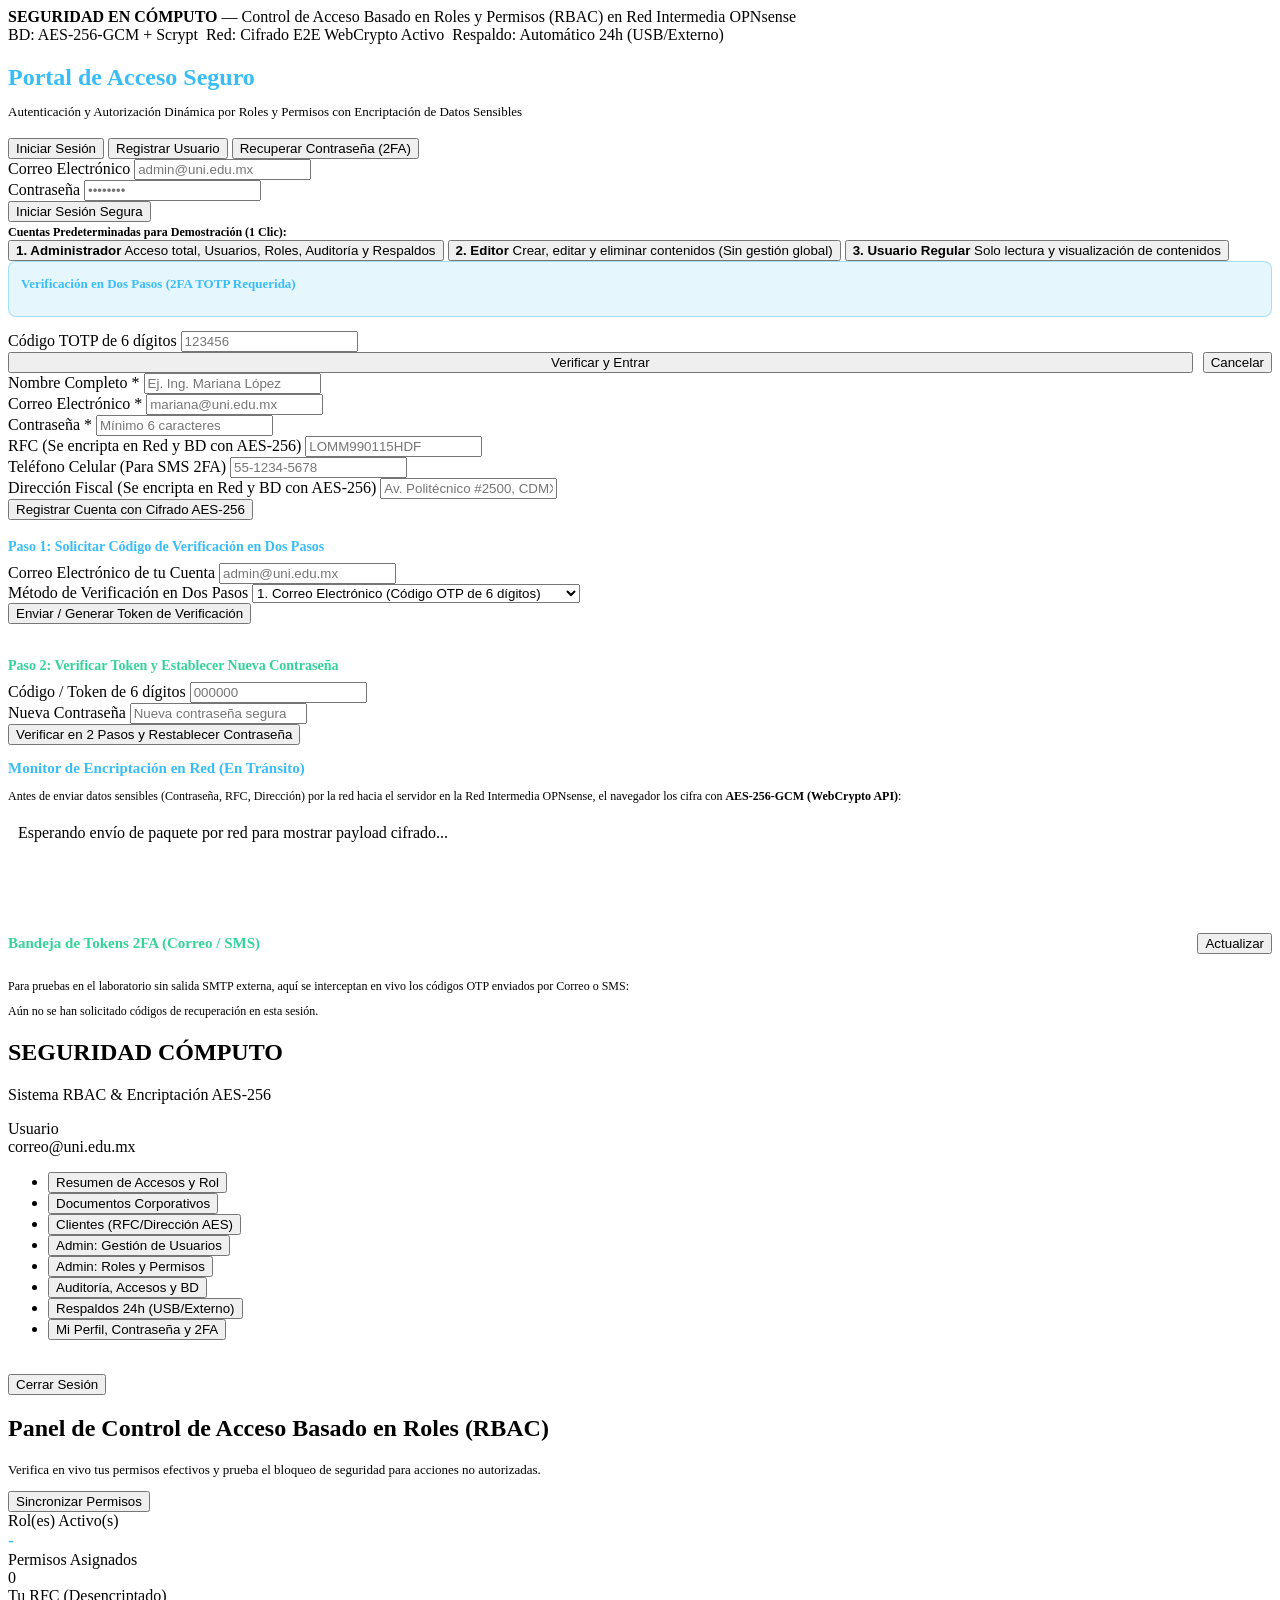
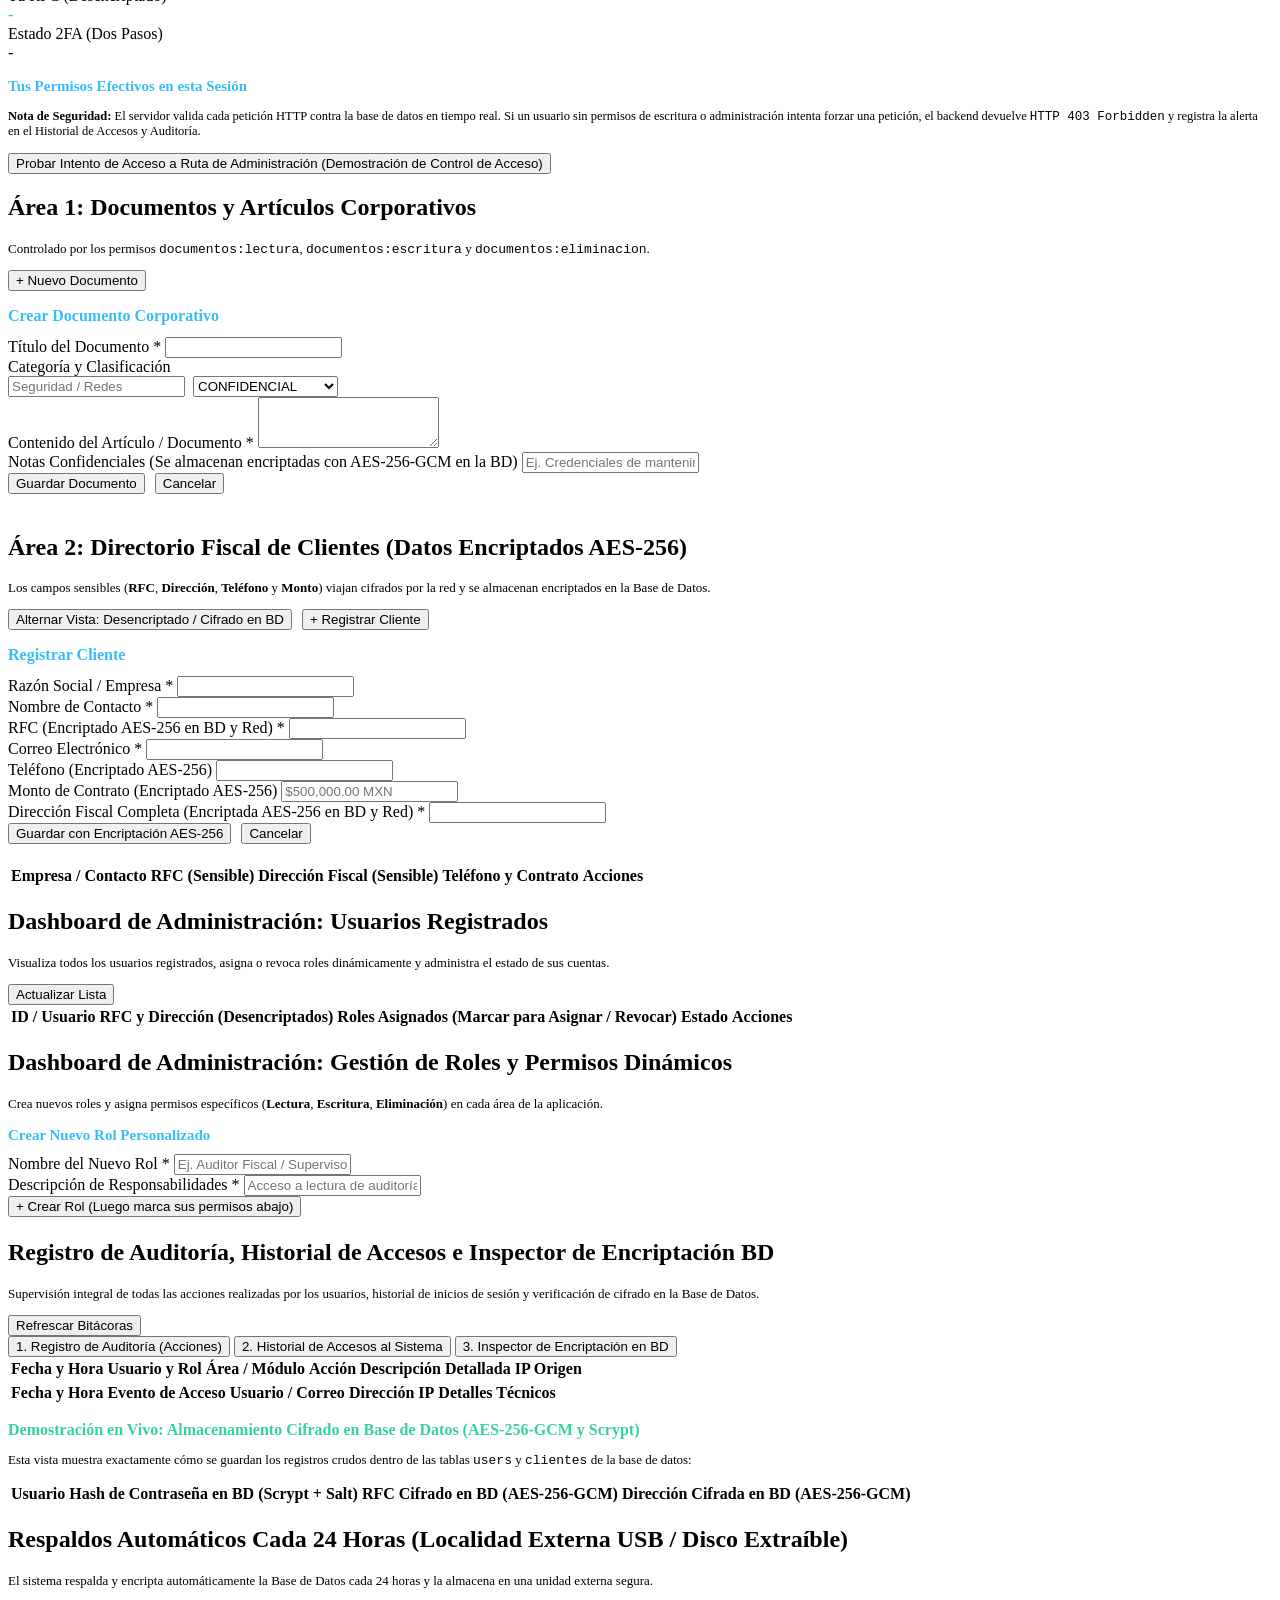
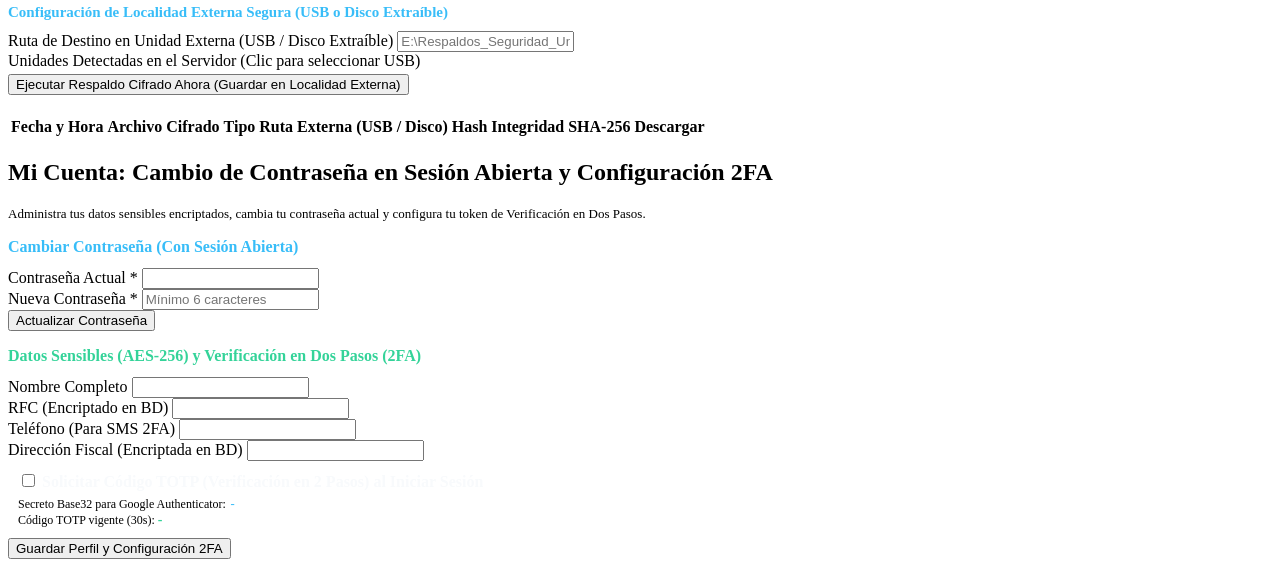
==== public/index.html @ 277a4e06 "Proyecto Final Seguridad en Computo - Flask y AES-256" ====
<!DOCTYPE html>
<html lang="es">
<head>
  <meta charset="UTF-8" />
  <meta name="viewport" content="width=device-width, initial-scale=1.0" />
  <title>Seguridad en Cómputo | Sistema de Gestión de Roles y Permisos (RBAC)</title>
  <link rel="stylesheet" href="/styles.css" />
</head>
<body>
  <!-- Banner Superior de Estado de Seguridad y Encriptación -->
  <header class="crypto-banner" role="banner">
    <div>
      <strong>SEGURIDAD EN CÓMPUTO</strong> — Control de Acceso Basado en Roles y Permisos (RBAC) en Red Intermedia OPNsense
    </div>
    <div style="display:flex; gap:8px; align-items:center; flex-wrap:wrap;">
      <span class="crypto-badge">BD: AES-256-GCM + Scrypt</span>
      <span class="crypto-badge" id="net-crypto-status">Red: Cifrado E2E WebCrypto Activo</span>
      <span class="crypto-badge">Respaldo: Automático 24h (USB/Externo)</span>
    </div>
  </header>

  <div id="toast-container" aria-live="polite"></div>

  <!-- ===================================================================== -->
  <!-- VISTA 1: AUTENTICACIÓN (LOGIN, REGISTRO, 2FA Y RECUPERACIÓN)           -->
  <!-- ===================================================================== -->
  <main id="auth-view" class="auth-wrapper">
    <section class="card" aria-label="Formulario de Autenticación">
      <h2 style="margin-bottom:4px; color:#38bdf8;">Portal de Acceso Seguro</h2>
      <p style="font-size:13px; color:var(--text-secondary); margin-bottom:18px;">
        Autenticación y Autorización Dinámica por Roles y Permisos con Encriptación de Datos Sensibles
      </p>

      <div class="auth-tabs" role="tablist">
        <button type="button" class="auth-tab active" onclick="switchAuthTab('login')">Iniciar Sesión</button>
        <button type="button" class="auth-tab" onclick="switchAuthTab('register')">Registrar Usuario</button>
        <button type="button" class="auth-tab" onclick="switchAuthTab('recover')">Recuperar Contraseña (2FA)</button>
      </div>

      <!-- TAB 1: INICIAR SESIÓN -->
      <form id="form-login" onsubmit="handleLogin(event)">
        <div class="form-group">
          <label for="login-email">Correo Electrónico</label>
          <input type="email" id="login-email" class="form-control" placeholder="admin@uni.edu.mx" required />
        </div>
        <div class="form-group">
          <label for="login-password">Contraseña</label>
          <input type="password" id="login-password" class="form-control" placeholder="••••••••" required />
        </div>
        <button type="submit" class="btn btn-primary btn-block">Iniciar Sesión Segura</button>

        <!-- Acceso Rápido para Demostración de los 3 Roles Predeterminados -->
        <div class="demo-roles-box">
          <span style="font-size:12px; color:var(--text-secondary); font-weight:600;">
            Cuentas Predeterminadas para Demostración (1 Clic):
          </span>
          <div class="demo-roles-grid">
            <button type="button" class="demo-role-btn" onclick="fillDemoLogin('admin@uni.edu.mx', 'Admin123!')">
              <strong>1. Administrador</strong>
              <span>Acceso total, Usuarios, Roles, Auditoría y Respaldos</span>
            </button>
            <button type="button" class="demo-role-btn" onclick="fillDemoLogin('editor@uni.edu.mx', 'Editor123!')">
              <strong>2. Editor</strong>
              <span>Crear, editar y eliminar contenidos (Sin gestión global)</span>
            </button>
            <button type="button" class="demo-role-btn" onclick="fillDemoLogin('usuario@uni.edu.mx', 'Usuario123!')">
              <strong>3. Usuario Regular</strong>
              <span>Solo lectura y visualización de contenidos</span>
            </button>
          </div>
        </div>
      </form>

      <!-- PASO 2FA DURANTE LOGIN (Oculto por defecto) -->
      <form id="form-2fa" class="hidden" onsubmit="handleVerify2FA(event)">
        <div style="background:rgba(14,165,233,0.1); border:1px solid rgba(14,165,233,0.3); padding:12px; border-radius:8px; margin-bottom:14px;">
          <strong style="color:#38bdf8; font-size:13px;">Verificación en Dos Pasos (2FA TOTP Requerida)</strong>
          <p style="font-size:12px; color:var(--text-secondary); margin-top:4px;" id="2fa-challenge-msg"></p>
        </div>
        <div class="form-group">
          <label for="login-2fa-code">Código TOTP de 6 dígitos</label>
          <input type="text" id="login-2fa-code" class="form-control" placeholder="123456" maxlength="6" required />
        </div>
        <div style="display:flex; gap:10px;">
          <button type="submit" class="btn btn-success" style="flex:1;">Verificar y Entrar</button>
          <button type="button" class="btn btn-secondary" onclick="switchAuthTab('login')">Cancelar</button>
        </div>
      </form>

      <!-- TAB 2: REGISTRAR NUEVO USUARIO -->
      <form id="form-register" class="hidden" onsubmit="handleRegister(event)">
        <div class="form-group">
          <label for="reg-nombre">Nombre Completo *</label>
          <input type="text" id="reg-nombre" class="form-control" placeholder="Ej. Ing. Mariana López" required />
        </div>
        <div class="form-row">
          <div class="form-group">
            <label for="reg-email">Correo Electrónico *</label>
            <input type="email" id="reg-email" class="form-control" placeholder="mariana@uni.edu.mx" required />
          </div>
          <div class="form-group">
            <label for="reg-password">Contraseña *</label>
            <input type="password" id="reg-password" class="form-control" placeholder="Mínimo 6 caracteres" required />
          </div>
        </div>
        <div class="form-row">
          <div class="form-group">
            <label for="reg-rfc">RFC (Se encripta en Red y BD con AES-256)</label>
            <input type="text" id="reg-rfc" class="form-control" placeholder="LOMM990115HDF" maxlength="13" required />
          </div>
          <div class="form-group">
            <label for="reg-telefono">Teléfono Celular (Para SMS 2FA)</label>
            <input type="text" id="reg-telefono" class="form-control" placeholder="55-1234-5678" required />
          </div>
        </div>
        <div class="form-group">
          <label for="reg-direccion">Dirección Fiscal (Se encripta en Red y BD con AES-256)</label>
          <input type="text" id="reg-direccion" class="form-control" placeholder="Av. Politécnico #2500, CDMX" required />
        </div>
        <button type="submit" class="btn btn-primary btn-block">Registrar Cuenta con Cifrado AES-256</button>
      </form>

      <!-- TAB 3: RECUPERACIÓN DE CONTRASEÑA EN DOS PASOS (CORREO, SMS O TOKEN 2FA) -->
      <div id="form-recover" class="hidden">
        <form onsubmit="handleForgotPassword(event)" style="margin-bottom:18px; padding-bottom:16px; border-bottom:1px solid var(--border-color);">
          <h4 style="font-size:14px; color:#38bdf8; margin-bottom:8px;">Paso 1: Solicitar Código de Verificación en Dos Pasos</h4>
          <div class="form-group">
            <label for="rec-email">Correo Electrónico de tu Cuenta</label>
            <input type="email" id="rec-email" class="form-control" placeholder="admin@uni.edu.mx" required />
          </div>
          <div class="form-group">
            <label for="rec-metodo">Método de Verificación en Dos Pasos</label>
            <select id="rec-metodo" class="form-control">
              <option value="EMAIL">1. Correo Electrónico (Código OTP de 6 dígitos)</option>
              <option value="SMS">2. Mensaje de Texto SMS al Teléfono Registrado</option>
              <option value="2FA_TOTP">3. Token Autenticador TOTP (Google Authenticator)</option>
            </select>
          </div>
          <button type="submit" class="btn btn-secondary btn-block">Enviar / Generar Token de Verificación</button>
        </form>

        <form onsubmit="handleResetPassword(event)">
          <h4 style="font-size:14px; color:#34d399; margin-bottom:8px;">Paso 2: Verificar Token y Establecer Nueva Contraseña</h4>
          <div class="form-row">
            <div class="form-group">
              <label for="rec-codigo">Código / Token de 6 dígitos</label>
              <input type="text" id="rec-codigo" class="form-control" placeholder="000000" maxlength="6" required />
            </div>
            <div class="form-group">
              <label for="rec-new-pass">Nueva Contraseña</label>
              <input type="password" id="rec-new-pass" class="form-control" placeholder="Nueva contraseña segura" required />
            </div>
          </div>
          <button type="submit" class="btn btn-success btn-block">Verificar en 2 Pasos y Restablecer Contraseña</button>
        </form>
      </div>
    </section>

    <!-- PANEL LATERAL: MONITOR DE TRÁNSITO DE RED CIFRADO Y BANDEJA OTP -->
    <aside style="display:flex; flex-direction:column; gap:18px;">
      <div class="card">
        <h3 style="font-size:15px; color:#38bdf8; margin-bottom:6px;">
          Monitor de Encriptación en Red (En Tránsito)
        </h3>
        <p style="font-size:12px; color:var(--text-secondary); margin-bottom:10px;">
          Antes de enviar datos sensibles (Contraseña, RFC, Dirección) por la red hacia el servidor en la Red Intermedia OPNsense, el navegador los cifra con <strong>AES-256-GCM (WebCrypto API)</strong>:
        </p>
        <div id="network-payload-preview" class="cipher-code" style="max-width:100%; width:100%; padding:10px; min-height:68px;">
          Esperando envío de paquete por red para mostrar payload cifrado...
        </div>
      </div>

      <div class="card">
        <div style="display:flex; justify-content:space-between; align-items:center; margin-bottom:8px;">
          <h3 style="font-size:15px; color:#34d399;">Bandeja de Tokens 2FA (Correo / SMS)</h3>
          <button type="button" class="btn btn-secondary btn-sm" onclick="refreshSimulatedInbox()">Actualizar</button>
        </div>
        <p style="font-size:12px; color:var(--text-secondary); margin-bottom:10px;">
          Para pruebas en el laboratorio sin salida SMTP externa, aquí se interceptan en vivo los códigos OTP enviados por Correo o SMS:
        </p>
        <div id="simulated-inbox-list" style="font-size:12px; color:var(--text-secondary);">
          Aún no se han solicitado códigos de recuperación en esta sesión.
        </div>
      </div>
    </aside>
  </main>

  <!-- ===================================================================== -->
  <!-- VISTA 2: APLICACIÓN PRINCIPAL Y DASHBOARD DE ADMINISTRACIÓN           -->
  <!-- ===================================================================== -->
  <div id="app-view" class="app-layout hidden">
    <!-- Barra Lateral de Navegación Dinámica según Permisos -->
    <aside class="sidebar">
      <div>
        <div class="brand-box">
          <h1>SEGURIDAD CÓMPUTO</h1>
          <p>Sistema RBAC &amp; Encriptación AES-256</p>
        </div>

        <div class="user-pill">
          <div class="name" id="sidebar-user-name">Usuario</div>
          <div class="email" id="sidebar-user-email">correo@uni.edu.mx</div>
          <div id="sidebar-user-roles"></div>
        </div>

        <ul class="nav-menu">
          <li>
            <button class="nav-btn active" data-section="sec-resumen" onclick="showSection('sec-resumen')">
              <span>Resumen de Accesos y Rol</span>
            </button>
          </li>
          <li id="nav-documentos">
            <button class="nav-btn" data-section="sec-documentos" onclick="showSection('sec-documentos')">
              <span>Documentos Corporativos</span>
            </button>
          </li>
          <li id="nav-clientes">
            <button class="nav-btn" data-section="sec-clientes" onclick="showSection('sec-clientes')">
              <span>Clientes (RFC/Dirección AES)</span>
            </button>
          </li>
          <li id="nav-usuarios">
            <button class="nav-btn" data-section="sec-usuarios" onclick="showSection('sec-usuarios')">
              <span>Admin: Gestión de Usuarios</span>
            </button>
          </li>
          <li id="nav-roles">
            <button class="nav-btn" data-section="sec-roles" onclick="showSection('sec-roles')">
              <span>Admin: Roles y Permisos</span>
            </button>
          </li>
          <li id="nav-auditoria">
            <button class="nav-btn" data-section="sec-auditoria" onclick="showSection('sec-auditoria')">
              <span>Auditoría, Accesos y BD</span>
            </button>
          </li>
          <li id="nav-respaldos">
            <button class="nav-btn" data-section="sec-respaldos" onclick="showSection('sec-respaldos')">
              <span>Respaldos 24h (USB/Externo)</span>
            </button>
          </li>
          <li>
            <button class="nav-btn" data-section="sec-perfil" onclick="showSection('sec-perfil')">
              <span>Mi Perfil, Contraseña y 2FA</span>
            </button>
          </li>
        </ul>
      </div>

      <div style="margin-top:20px; padding-top:14px; border-top:1px solid var(--border-color);">
        <button class="btn btn-danger btn-block" onclick="handleLogout()">Cerrar Sesión</button>
      </div>
    </aside>

    <!-- Contenido Dinámico -->
    <main class="main-content">

      <!-- SECCIÓN 0: RESUMEN DE CONTROL DE ACCESO Y MATRIZ DEL USUARIO ACTUAL -->
      <section id="sec-resumen" class="app-section">
        <div class="section-header">
          <div>
            <h2>Panel de Control de Acceso Basado en Roles (RBAC)</h2>
            <p style="font-size:13px; color:var(--text-secondary);">
              Verifica en vivo tus permisos efectivos y prueba el bloqueo de seguridad para acciones no autorizadas.
            </p>
          </div>
          <button class="btn btn-secondary btn-sm" onclick="reloadCurrentUserProfile()">Sincronizar Permisos</button>
        </div>

        <div class="stats-grid">
          <div class="stat-card">
            <div class="label">Rol(es) Activo(s)</div>
            <div class="value" id="stat-roles" style="font-size:18px; color:#38bdf8;">-</div>
          </div>
          <div class="stat-card">
            <div class="label">Permisos Asignados</div>
            <div class="value" id="stat-perms-count">0</div>
          </div>
          <div class="stat-card">
            <div class="label">Tu RFC (Desencriptado)</div>
            <div class="value" id="stat-user-rfc" style="font-size:17px; color:#34d399;">-</div>
          </div>
          <div class="stat-card">
            <div class="label">Estado 2FA (Dos Pasos)</div>
            <div class="value" id="stat-user-2fa" style="font-size:17px;">-</div>
          </div>
        </div>

        <div class="card" style="margin-bottom:20px;">
          <h3 style="font-size:15px; margin-bottom:10px; color:#38bdf8;">Tus Permisos Efectivos en esta Sesión</h3>
          <div id="user-permissions-badges" style="margin-bottom:14px;"></div>
          <p style="font-size:12.5px; color:var(--text-secondary);">
            <strong>Nota de Seguridad:</strong> El servidor valida cada petición HTTP contra la base de datos en tiempo real. Si un usuario sin permisos de escritura o administración intenta forzar una petición, el backend devuelve <code>HTTP 403 Forbidden</code> y registra la alerta en el Historial de Accesos y Auditoría.
          </p>
          <div style="margin-top:14px; display:flex; gap:10px; flex-wrap:wrap;">
            <button class="btn btn-warning btn-sm" onclick="simulateUnauthorizedAttempt()">
              Probar Intento de Acceso a Ruta de Administración (Demostración de Control de Acceso)
            </button>
          </div>
        </div>
      </section>

      <!-- SECCIÓN 1: DOCUMENTOS CORPORATIVOS -->
      <section id="sec-documentos" class="app-section hidden">
        <div class="section-header">
          <div>
            <h2>Área 1: Documentos y Artículos Corporativos</h2>
            <p style="font-size:13px; color:var(--text-secondary);">
              Controlado por los permisos <code>documentos:lectura</code>, <code>documentos:escritura</code> y <code>documentos:eliminacion</code>.
            </p>
          </div>
          <button id="btn-new-doc" class="btn btn-primary" onclick="openDocModal()">+ Nuevo Documento</button>
        </div>

        <!-- Formulario Crear/Editar Documento -->
        <div id="doc-form-card" class="card hidden" style="margin-bottom:20px;">
          <h3 id="doc-form-title" style="font-size:16px; margin-bottom:12px; color:#38bdf8;">Crear Documento Corporativo</h3>
          <form onsubmit="handleSaveDoc(event)">
            <input type="hidden" id="doc-id" />
            <div class="form-row">
              <div class="form-group">
                <label>Título del Documento *</label>
                <input type="text" id="doc-titulo" class="form-control" required />
              </div>
              <div class="form-group">
                <label>Categoría y Clasificación</label>
                <div style="display:flex; gap:8px;">
                  <input type="text" id="doc-categoria" class="form-control" placeholder="Seguridad / Redes" required />
                  <select id="doc-clasificacion" class="form-control">
                    <option value="CONFIDENCIAL">CONFIDENCIAL</option>
                    <option value="USO INTERNO">USO INTERNO</option>
                    <option value="PÚBLICO INTERNO">PÚBLICO INTERNO</option>
                  </select>
                </div>
              </div>
            </div>
            <div class="form-group">
              <label>Contenido del Artículo / Documento *</label>
              <textarea id="doc-contenido" class="form-control" rows="3" required></textarea>
            </div>
            <div class="form-group">
              <label>Notas Confidenciales (Se almacenan encriptadas con AES-256-GCM en la BD)</label>
              <input type="text" id="doc-notas" class="form-control" placeholder="Ej. Credenciales de mantenimiento, IPs o claves internas" />
            </div>
            <div style="display:flex; gap:10px;">
              <button type="submit" class="btn btn-success">Guardar Documento</button>
              <button type="button" class="btn btn-secondary" onclick="closeDocModal()">Cancelar</button>
            </div>
          </form>
        </div>

        <div id="documentos-list" style="display:grid; gap:14px;"></div>
      </section>

      <!-- SECCIÓN 2: DIRECTORIO FISCAL DE CLIENTES (RFC Y DIRECCIÓN ENCRIPTADOS) -->
      <section id="sec-clientes" class="app-section hidden">
        <div class="section-header">
          <div>
            <h2>Área 2: Directorio Fiscal de Clientes (Datos Encriptados AES-256)</h2>
            <p style="font-size:13px; color:var(--text-secondary);">
              Los campos sensibles (<strong>RFC</strong>, <strong>Dirección</strong>, <strong>Teléfono</strong> y <strong>Monto</strong>) viajan cifrados por la red y se almacenan encriptados en la Base de Datos.
            </p>
          </div>
          <div style="display:flex; gap:10px;">
            <button class="btn btn-secondary" onclick="toggleShowCiphertextClientes()">
              Alternar Vista: Desencriptado / Cifrado en BD
            </button>
            <button id="btn-new-cliente" class="btn btn-primary" onclick="openClienteModal()">+ Registrar Cliente</button>
          </div>
        </div>

        <div id="cliente-form-card" class="card hidden" style="margin-bottom:20px;">
          <h3 id="cliente-form-title" style="font-size:16px; margin-bottom:12px; color:#38bdf8;">Registrar Cliente</h3>
          <form onsubmit="handleSaveCliente(event)">
            <input type="hidden" id="cli-id" />
            <div class="form-row">
              <div class="form-group">
                <label>Razón Social / Empresa *</label>
                <input type="text" id="cli-razon" class="form-control" required />
              </div>
              <div class="form-group">
                <label>Nombre de Contacto *</label>
                <input type="text" id="cli-contacto" class="form-control" required />
              </div>
            </div>
            <div class="form-row">
              <div class="form-group">
                <label>RFC (Encriptado AES-256 en BD y Red) *</label>
                <input type="text" id="cli-rfc" class="form-control" maxlength="13" required />
              </div>
              <div class="form-group">
                <label>Correo Electrónico *</label>
                <input type="email" id="cli-email" class="form-control" required />
              </div>
            </div>
            <div class="form-row">
              <div class="form-group">
                <label>Teléfono (Encriptado AES-256)</label>
                <input type="text" id="cli-telefono" class="form-control" required />
              </div>
              <div class="form-group">
                <label>Monto de Contrato (Encriptado AES-256)</label>
                <input type="text" id="cli-monto" class="form-control" placeholder="$500,000.00 MXN" required />
              </div>
            </div>
            <div class="form-group">
              <label>Dirección Fiscal Completa (Encriptada AES-256 en BD y Red) *</label>
              <input type="text" id="cli-direccion" class="form-control" required />
            </div>
            <div style="display:flex; gap:10px;">
              <button type="submit" class="btn btn-success">Guardar con Encriptación AES-256</button>
              <button type="button" class="btn btn-secondary" onclick="closeClienteModal()">Cancelar</button>
            </div>
          </form>
        </div>

        <div class="card table-responsive">
          <table>
            <thead>
              <tr>
                <th>Empresa / Contacto</th>
                <th>RFC (Sensible)</th>
                <th>Dirección Fiscal (Sensible)</th>
                <th>Teléfono y Contrato</th>
                <th>Acciones</th>
              </tr>
            </thead>
            <tbody id="clientes-tbody"></tbody>
          </table>
        </div>
      </section>

      <!-- SECCIÓN 3: DASHBOARD DE ADMINISTRACIÓN - GESTIÓN DE USUARIOS -->
      <section id="sec-usuarios" class="app-section hidden">
        <div class="section-header">
          <div>
            <h2>Dashboard de Administración: Usuarios Registrados</h2>
            <p style="font-size:13px; color:var(--text-secondary);">
              Visualiza todos los usuarios registrados, asigna o revoca roles dinámicamente y administra el estado de sus cuentas.
            </p>
          </div>
          <button class="btn btn-secondary btn-sm" onclick="loadAdminUsers()">Actualizar Lista</button>
        </div>

        <div class="card table-responsive">
          <table>
            <thead>
              <tr>
                <th>ID / Usuario</th>
                <th>RFC y Dirección (Desencriptados)</th>
                <th>Roles Asignados (Marcar para Asignar / Revocar)</th>
                <th>Estado</th>
                <th>Acciones</th>
              </tr>
            </thead>
            <tbody id="admin-users-tbody"></tbody>
          </table>
        </div>
      </section>

      <!-- SECCIÓN 4: DASHBOARD DE ADMINISTRACIÓN - ROLES Y MATRIZ DINÁMICA DE PERMISOS -->
      <section id="sec-roles" class="app-section hidden">
        <div class="section-header">
          <div>
            <h2>Dashboard de Administración: Gestión de Roles y Permisos Dinámicos</h2>
            <p style="font-size:13px; color:var(--text-secondary);">
              Crea nuevos roles y asigna permisos específicos (<strong>Lectura</strong>, <strong>Escritura</strong>, <strong>Eliminación</strong>) en cada área de la aplicación.
            </p>
          </div>
        </div>

        <div class="card" style="margin-bottom:22px;">
          <h3 style="font-size:15px; color:#38bdf8; margin-bottom:10px;">Crear Nuevo Rol Personalizado</h3>
          <form onsubmit="handleCreateRole(event)">
            <div class="form-row">
              <div class="form-group">
                <label>Nombre del Nuevo Rol *</label>
                <input type="text" id="new-role-name" class="form-control" placeholder="Ej. Auditor Fiscal / Supervisor" required />
              </div>
              <div class="form-group">
                <label>Descripción de Responsabilidades *</label>
                <input type="text" id="new-role-desc" class="form-control" placeholder="Acceso a lectura de auditoría y edición de clientes" required />
              </div>
            </div>
            <button type="submit" class="btn btn-primary btn-sm">+ Crear Rol (Luego marca sus permisos abajo)</button>
          </form>
        </div>

        <div id="roles-matrix-container" class="roles-grid"></div>
      </section>

      <!-- SECCIÓN 5: REGISTRO DE AUDITORÍA, HISTORIAL DE ACCESOS E INSPECTOR DE BD -->
      <section id="sec-auditoria" class="app-section hidden">
        <div class="section-header">
          <div>
            <h2>Registro de Auditoría, Historial de Accesos e Inspector de Encriptación BD</h2>
            <p style="font-size:13px; color:var(--text-secondary);">
              Supervisión integral de todas las acciones realizadas por los usuarios, historial de inicios de sesión y verificación de cifrado en la Base de Datos.
            </p>
          </div>
          <button class="btn btn-secondary btn-sm" onclick="loadAuditAndAccessLogs()">Refrescar Bitácoras</button>
        </div>

        <div class="auth-tabs" style="max-width:680px;">
          <button class="auth-tab active" id="tab-btn-audit" onclick="switchLogTab('audit')">1. Registro de Auditoría (Acciones)</button>
          <button class="auth-tab" id="tab-btn-access" onclick="switchLogTab('access')">2. Historial de Accesos al Sistema</button>
          <button class="auth-tab" id="tab-btn-crypto" onclick="switchLogTab('crypto')">3. Inspector de Encriptación en BD</button>
        </div>

        <!-- Sub-vista 1: Registro de Auditoría -->
        <div id="subtab-audit" class="card table-responsive">
          <table>
            <thead>
              <tr>
                <th>Fecha y Hora</th>
                <th>Usuario y Rol</th>
                <th>Área / Módulo</th>
                <th>Acción</th>
                <th>Descripción Detallada</th>
                <th>IP Origen</th>
              </tr>
            </thead>
            <tbody id="audit-logs-tbody"></tbody>
          </table>
        </div>

        <!-- Sub-vista 2: Historial de Acceso al Sistema -->
        <div id="subtab-access" class="card table-responsive hidden">
          <table>
            <thead>
              <tr>
                <th>Fecha y Hora</th>
                <th>Evento de Acceso</th>
                <th>Usuario / Correo</th>
                <th>Dirección IP</th>
                <th>Detalles Técnicos</th>
              </tr>
            </thead>
            <tbody id="access-logs-tbody"></tbody>
          </table>
        </div>

        <!-- Sub-vista 3: Inspector de Datos Encriptados en la Base de Datos -->
        <div id="subtab-crypto" class="card hidden">
          <h3 style="font-size:16px; color:#34d399; margin-bottom:6px;">
            Demostración en Vivo: Almacenamiento Cifrado en Base de Datos (AES-256-GCM y Scrypt)
          </h3>
          <p style="font-size:13px; color:var(--text-secondary); margin-bottom:14px;">
            Esta vista muestra exactamente cómo se guardan los registros crudos dentro de las tablas <code>users</code> y <code>clientes</code> de la base de datos:
          </p>
          <div class="table-responsive" style="margin-bottom:20px;">
            <table>
              <thead>
                <tr>
                  <th>Usuario</th>
                  <th>Hash de Contraseña en BD (Scrypt + Salt)</th>
                  <th>RFC Cifrado en BD (AES-256-GCM)</th>
                  <th>Dirección Cifrada en BD (AES-256-GCM)</th>
                </tr>
              </thead>
              <tbody id="inspector-users-tbody"></tbody>
            </table>
          </div>
        </div>
      </section>

      <!-- SECCIÓN 6: RESPALDOS CADA 24 HORAS EN LOCALIDAD EXTERNA (USB / DISCO EXTRAÍBLE) -->
      <section id="sec-respaldos" class="app-section hidden">
        <div class="section-header">
          <div>
            <h2>Respaldos Automáticos Cada 24 Horas (Localidad Externa USB / Disco Extraíble)</h2>
            <p style="font-size:13px; color:var(--text-secondary);">
              El sistema respalda y encripta automáticamente la Base de Datos cada 24 horas y la almacena en una unidad externa segura.
            </p>
          </div>
        </div>

        <div class="card" style="margin-bottom:20px;">
          <h3 style="font-size:15px; color:#38bdf8; margin-bottom:10px;">Configuración de Localidad Externa Segura (USB o Disco Extraíble)</h3>
          <div class="form-row">
            <div class="form-group">
              <label>Ruta de Destino en Unidad Externa (USB / Disco Extraíble)</label>
              <input type="text" id="backup-external-path" class="form-control" placeholder="E:\Respaldos_Seguridad_Uni" />
            </div>
            <div class="form-group">
              <label>Unidades Detectadas en el Servidor (Clic para seleccionar USB)</label>
              <div id="detected-drives-box" style="display:flex; gap:8px; flex-wrap:wrap; padding-top:4px;"></div>
            </div>
          </div>
          <button class="btn btn-success" onclick="handleRunManualBackup()">
            Ejecutar Respaldo Cifrado Ahora (Guardar en Localidad Externa)
          </button>
        </div>

        <div class="card table-responsive">
          <table>
            <thead>
              <tr>
                <th>Fecha y Hora</th>
                <th>Archivo Cifrado</th>
                <th>Tipo</th>
                <th>Ruta Externa (USB / Disco)</th>
                <th>Hash Integridad SHA-256</th>
                <th>Descargar</th>
              </tr>
            </thead>
            <tbody id="backups-tbody"></tbody>
          </table>
        </div>
      </section>

      <!-- SECCIÓN 7: MI PERFIL, CAMBIO DE CONTRASEÑA EN SESIÓN ABIERTA Y 2FA -->
      <section id="sec-perfil" class="app-section hidden">
        <div class="section-header">
          <div>
            <h2>Mi Cuenta: Cambio de Contraseña en Sesión Abierta y Configuración 2FA</h2>
            <p style="font-size:13px; color:var(--text-secondary);">
              Administra tus datos sensibles encriptados, cambia tu contraseña actual y configura tu token de Verificación en Dos Pasos.
            </p>
          </div>
        </div>

        <div class="roles-grid">
          <!-- Tarjeta 1: Cambio de Contraseña desde la misma aplicación al tener sesión abierta -->
          <div class="card">
            <h3 style="font-size:16px; color:#38bdf8; margin-bottom:12px;">
              Cambiar Contraseña (Con Sesión Abierta)
            </h3>
            <form onsubmit="handleChangePassword(event)">
              <div class="form-group">
                <label>Contraseña Actual *</label>
                <input type="password" id="chg-current-pass" class="form-control" required />
              </div>
              <div class="form-group">
                <label>Nueva Contraseña *</label>
                <input type="password" id="chg-new-pass" class="form-control" placeholder="Mínimo 6 caracteres" required />
              </div>
              <button type="submit" class="btn btn-primary btn-block">Actualizar Contraseña</button>
            </form>
          </div>

          <!-- Tarjeta 2: Datos Sensibles y Verificación en 2 Pasos (TOTP) -->
          <div class="card">
            <h3 style="font-size:16px; color:#34d399; margin-bottom:12px;">
              Datos Sensibles (AES-256) y Verificación en Dos Pasos (2FA)
            </h3>
            <form onsubmit="handleUpdateProfile(event)">
              <div class="form-group">
                <label>Nombre Completo</label>
                <input type="text" id="prof-nombre" class="form-control" required />
              </div>
              <div class="form-row">
                <div class="form-group">
                  <label>RFC (Encriptado en BD)</label>
                  <input type="text" id="prof-rfc" class="form-control" required />
                </div>
                <div class="form-group">
                  <label>Teléfono (Para SMS 2FA)</label>
                  <input type="text" id="prof-telefono" class="form-control" required />
                </div>
              </div>
              <div class="form-group">
                <label>Dirección Fiscal (Encriptada en BD)</label>
                <input type="text" id="prof-direccion" class="form-control" required />
              </div>
              <div class="form-group" style="background:var(--bg-input); padding:10px; border-radius:8px; border:1px solid var(--border-highlight);">
                <label class="perm-check-label" style="color:#f8fafc;">
                  <input type="checkbox" id="prof-2fa-enabled" />
                  <strong>Solicitar Código TOTP (Verificación en 2 Pasos) al Iniciar Sesión</strong>
                </label>
                <div style="font-size:12px; color:var(--text-secondary); margin-top:6px;">
                  Secreto Base32 para Google Authenticator: <code id="prof-totp-secret" style="color:#38bdf8;">-</code><br/>
                  Código TOTP vigente (30s): <strong id="prof-totp-current" style="color:#34d399; font-size:14px;">-</strong>
                </div>
              </div>
              <button type="submit" class="btn btn-success btn-block">Guardar Perfil y Configuración 2FA</button>
            </form>
          </div>
        </div>
      </section>

    </main>
  </div>

  <script src="/app.js"></script>
</body>
</html>
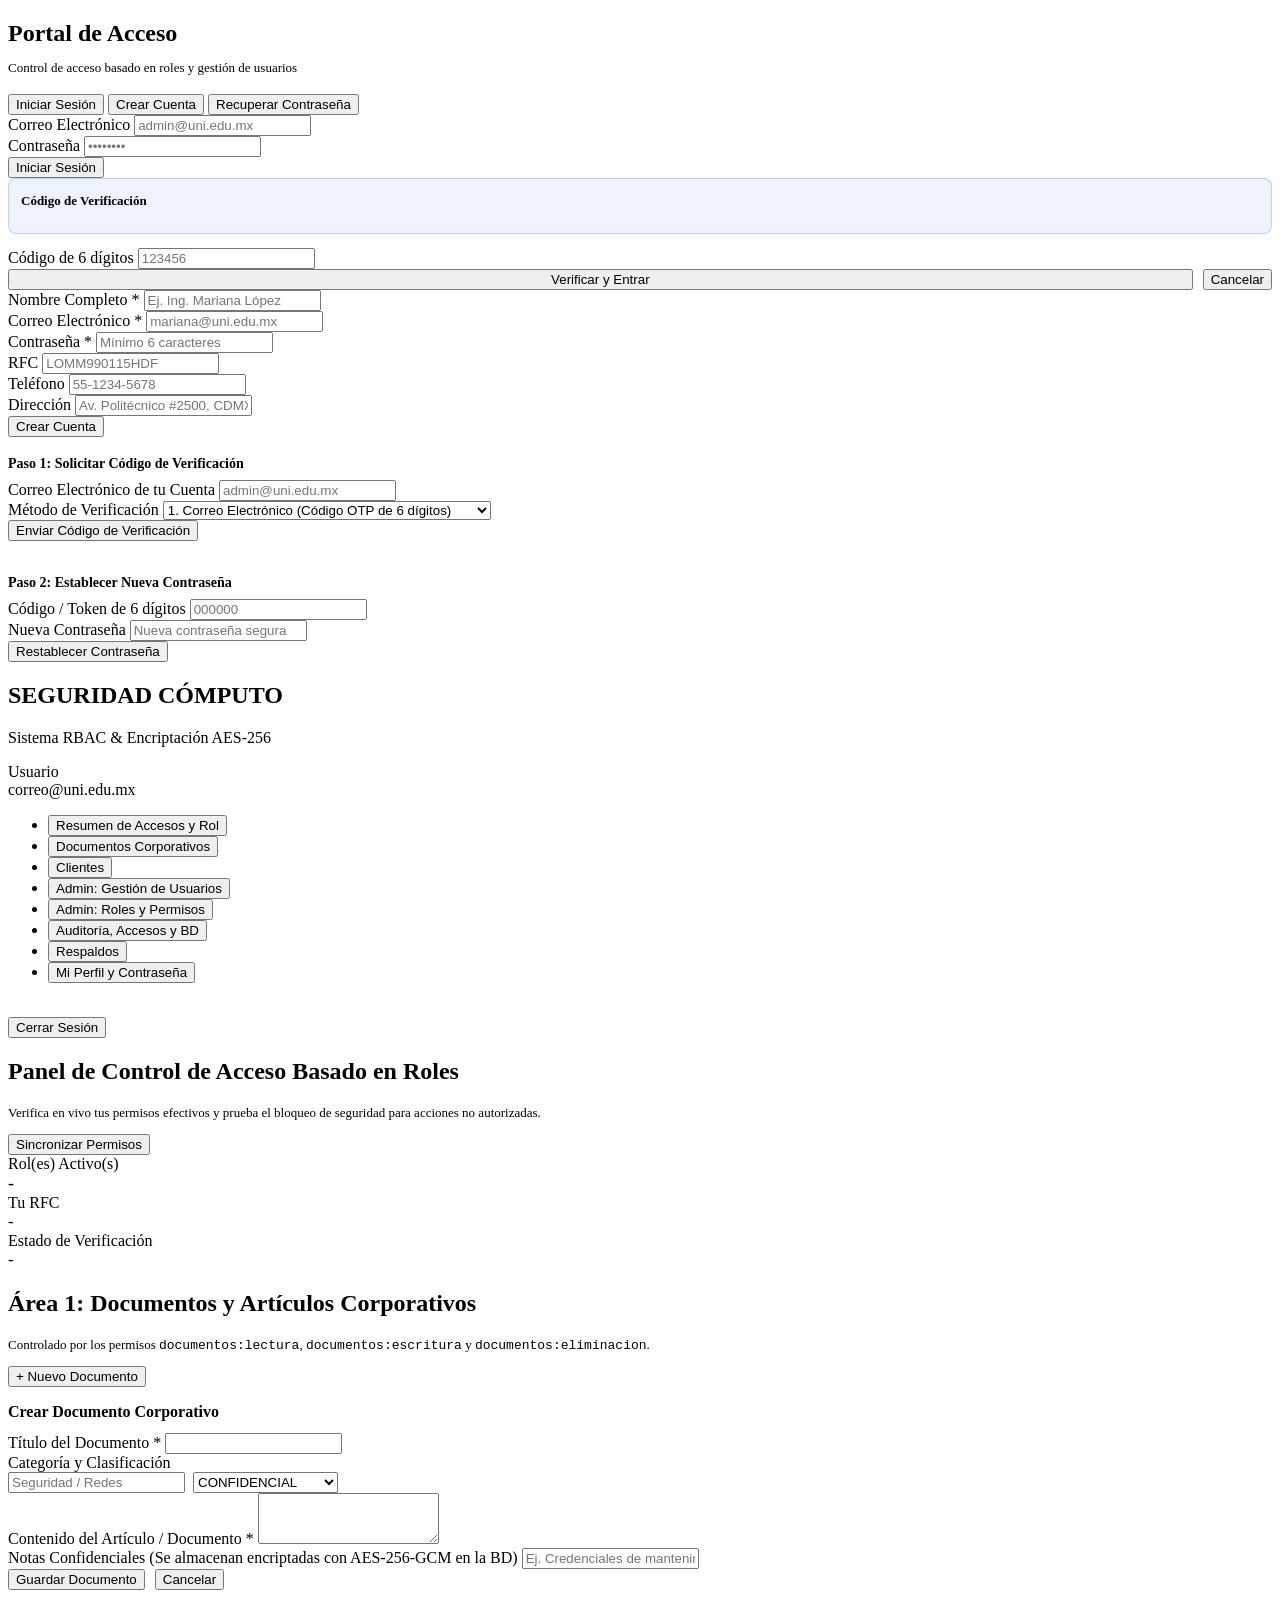
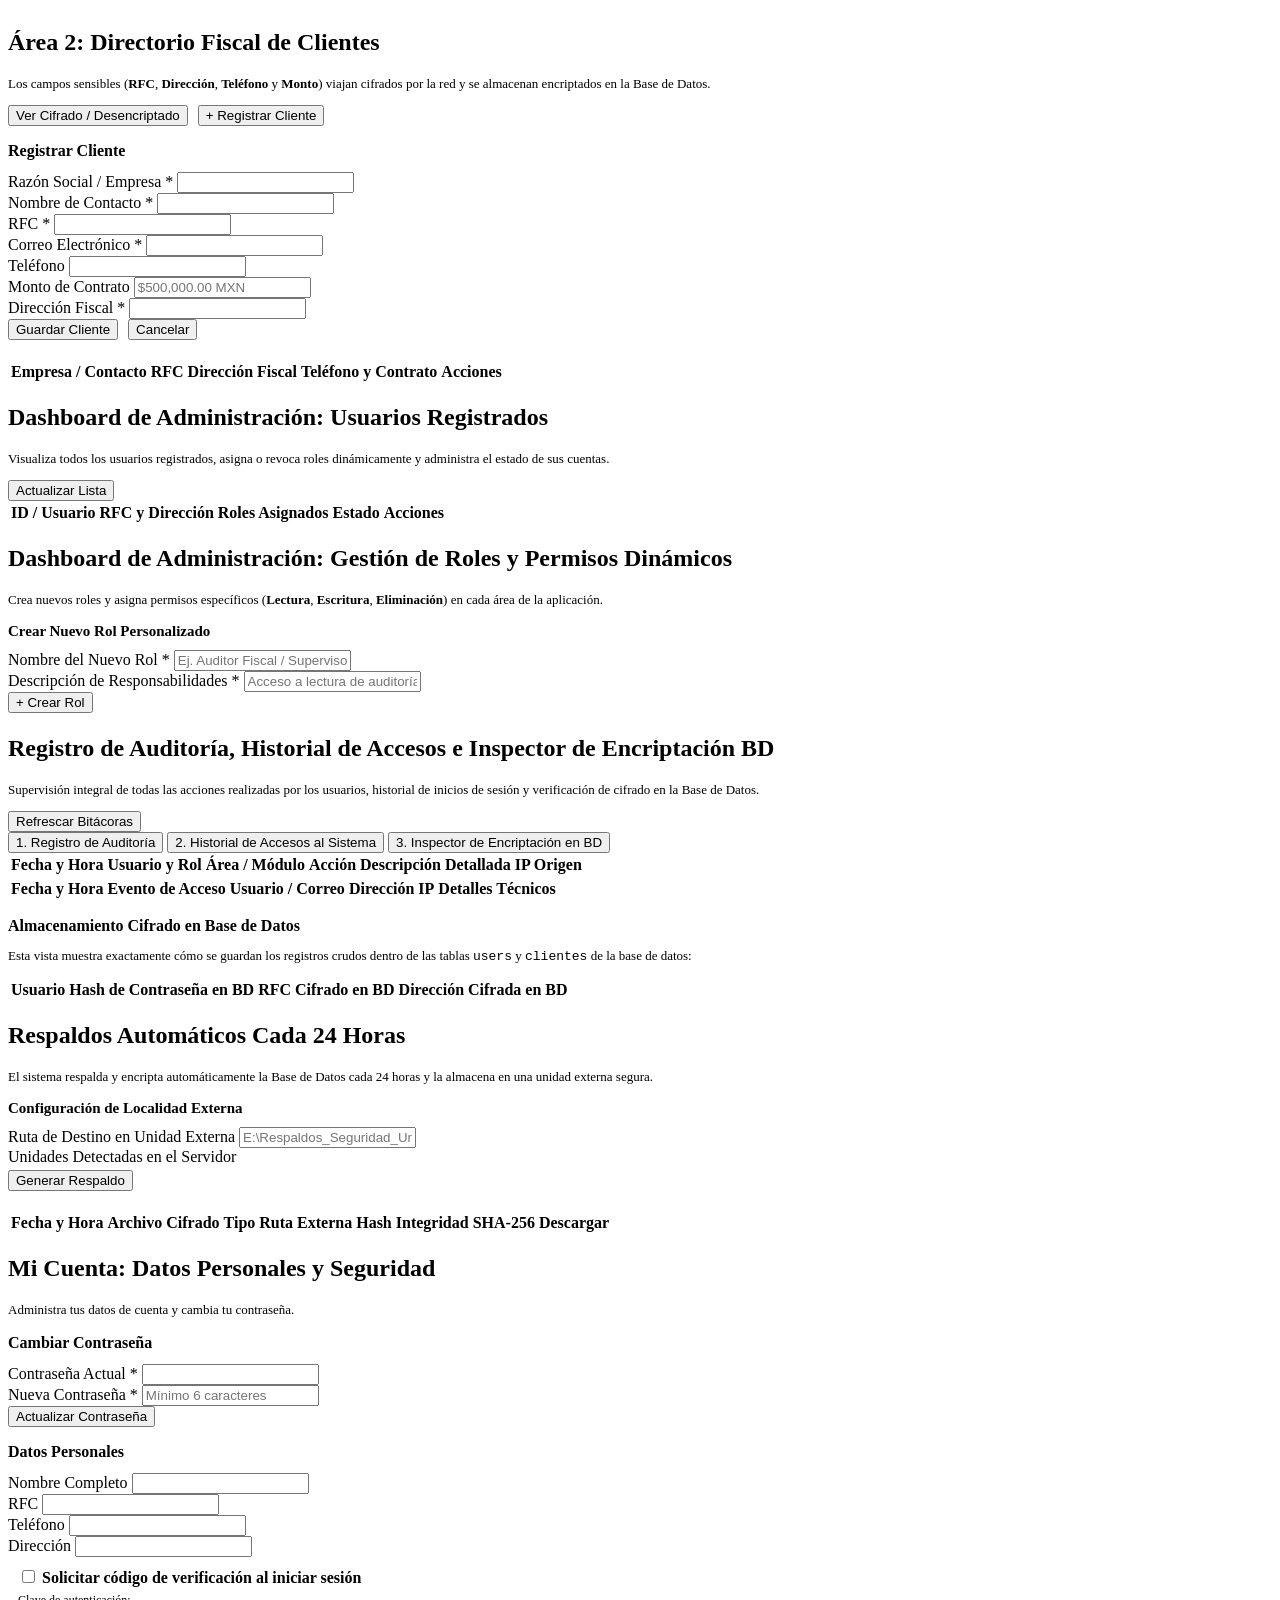
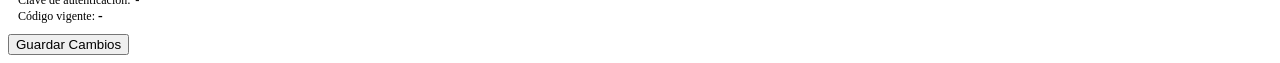
==== commit 34c51551: "interfaz nueva" ====
--- a/public/index.html
+++ b/public/index.html
@@ -3,22 +3,10 @@
 <head>
   <meta charset="UTF-8" />
   <meta name="viewport" content="width=device-width, initial-scale=1.0" />
-  <title>Seguridad en Cómputo | Sistema de Gestión de Roles y Permisos (RBAC)</title>
+  <title>Seguridad en Cómputo | Sistema de Gestión de Roles y Permisos</title>
   <link rel="stylesheet" href="/styles.css" />
 </head>
 <body>
-  <!-- Banner Superior de Estado de Seguridad y Encriptación -->
-  <header class="crypto-banner" role="banner">
-    <div>
-      <strong>SEGURIDAD EN CÓMPUTO</strong> — Control de Acceso Basado en Roles y Permisos (RBAC) en Red Intermedia OPNsense
-    </div>
-    <div style="display:flex; gap:8px; align-items:center; flex-wrap:wrap;">
-      <span class="crypto-badge">BD: AES-256-GCM + Scrypt</span>
-      <span class="crypto-badge" id="net-crypto-status">Red: Cifrado E2E WebCrypto Activo</span>
-      <span class="crypto-badge">Respaldo: Automático 24h (USB/Externo)</span>
-    </div>
-  </header>
-
   <div id="toast-container" aria-live="polite"></div>
 
   <!-- ===================================================================== -->
@@ -26,15 +14,15 @@
   <!-- ===================================================================== -->
   <main id="auth-view" class="auth-wrapper">
     <section class="card" aria-label="Formulario de Autenticación">
-      <h2 style="margin-bottom:4px; color:#38bdf8;">Portal de Acceso Seguro</h2>
+      <h2 style="margin-bottom:4px; color:var(--text-primary);">Portal de Acceso</h2>
       <p style="font-size:13px; color:var(--text-secondary); margin-bottom:18px;">
-        Autenticación y Autorización Dinámica por Roles y Permisos con Encriptación de Datos Sensibles
+        Control de acceso basado en roles y gestión de usuarios
       </p>
 
       <div class="auth-tabs" role="tablist">
         <button type="button" class="auth-tab active" onclick="switchAuthTab('login')">Iniciar Sesión</button>
-        <button type="button" class="auth-tab" onclick="switchAuthTab('register')">Registrar Usuario</button>
-        <button type="button" class="auth-tab" onclick="switchAuthTab('recover')">Recuperar Contraseña (2FA)</button>
+        <button type="button" class="auth-tab" onclick="switchAuthTab('register')">Crear Cuenta</button>
+        <button type="button" class="auth-tab" onclick="switchAuthTab('recover')">Recuperar Contraseña</button>
       </div>
 
       <!-- TAB 1: INICIAR SESIÓN -->
@@ -47,38 +35,17 @@
           <label for="login-password">Contraseña</label>
           <input type="password" id="login-password" class="form-control" placeholder="••••••••" required />
         </div>
-        <button type="submit" class="btn btn-primary btn-block">Iniciar Sesión Segura</button>
-
-        <!-- Acceso Rápido para Demostración de los 3 Roles Predeterminados -->
-        <div class="demo-roles-box">
-          <span style="font-size:12px; color:var(--text-secondary); font-weight:600;">
-            Cuentas Predeterminadas para Demostración (1 Clic):
-          </span>
-          <div class="demo-roles-grid">
-            <button type="button" class="demo-role-btn" onclick="fillDemoLogin('admin@uni.edu.mx', 'Admin123!')">
-              <strong>1. Administrador</strong>
-              <span>Acceso total, Usuarios, Roles, Auditoría y Respaldos</span>
-            </button>
-            <button type="button" class="demo-role-btn" onclick="fillDemoLogin('editor@uni.edu.mx', 'Editor123!')">
-              <strong>2. Editor</strong>
-              <span>Crear, editar y eliminar contenidos (Sin gestión global)</span>
-            </button>
-            <button type="button" class="demo-role-btn" onclick="fillDemoLogin('usuario@uni.edu.mx', 'Usuario123!')">
-              <strong>3. Usuario Regular</strong>
-              <span>Solo lectura y visualización de contenidos</span>
-            </button>
-          </div>
-        </div>
+        <button type="submit" class="btn btn-primary btn-block">Iniciar Sesión</button>
       </form>
 
-      <!-- PASO 2FA DURANTE LOGIN (Oculto por defecto) -->
+      <!-- PASO DE VERIFICACIÓN DURANTE LOGIN (Oculto por defecto) -->
       <form id="form-2fa" class="hidden" onsubmit="handleVerify2FA(event)">
-        <div style="background:rgba(14,165,233,0.1); border:1px solid rgba(14,165,233,0.3); padding:12px; border-radius:8px; margin-bottom:14px;">
-          <strong style="color:#38bdf8; font-size:13px;">Verificación en Dos Pasos (2FA TOTP Requerida)</strong>
+        <div style="background:rgba(37,99,235,0.08); border:1px solid rgba(37,99,235,0.25); padding:12px; border-radius:8px; margin-bottom:14px;">
+          <strong style="color:var(--accent-primary); font-size:13px;">Código de Verificación</strong>
           <p style="font-size:12px; color:var(--text-secondary); margin-top:4px;" id="2fa-challenge-msg"></p>
         </div>
         <div class="form-group">
-          <label for="login-2fa-code">Código TOTP de 6 dígitos</label>
+          <label for="login-2fa-code">Código de 6 dígitos</label>
           <input type="text" id="login-2fa-code" class="form-control" placeholder="123456" maxlength="6" required />
         </div>
         <div style="display:flex; gap:10px;">
@@ -105,42 +72,42 @@
         </div>
         <div class="form-row">
           <div class="form-group">
-            <label for="reg-rfc">RFC (Se encripta en Red y BD con AES-256)</label>
+            <label for="reg-rfc">RFC</label>
             <input type="text" id="reg-rfc" class="form-control" placeholder="LOMM990115HDF" maxlength="13" required />
           </div>
           <div class="form-group">
-            <label for="reg-telefono">Teléfono Celular (Para SMS 2FA)</label>
+            <label for="reg-telefono">Teléfono</label>
             <input type="text" id="reg-telefono" class="form-control" placeholder="55-1234-5678" required />
           </div>
         </div>
         <div class="form-group">
-          <label for="reg-direccion">Dirección Fiscal (Se encripta en Red y BD con AES-256)</label>
+          <label for="reg-direccion">Dirección</label>
           <input type="text" id="reg-direccion" class="form-control" placeholder="Av. Politécnico #2500, CDMX" required />
         </div>
-        <button type="submit" class="btn btn-primary btn-block">Registrar Cuenta con Cifrado AES-256</button>
+        <button type="submit" class="btn btn-primary btn-block">Crear Cuenta</button>
       </form>
 
       <!-- TAB 3: RECUPERACIÓN DE CONTRASEÑA EN DOS PASOS (CORREO, SMS O TOKEN 2FA) -->
       <div id="form-recover" class="hidden">
         <form onsubmit="handleForgotPassword(event)" style="margin-bottom:18px; padding-bottom:16px; border-bottom:1px solid var(--border-color);">
-          <h4 style="font-size:14px; color:#38bdf8; margin-bottom:8px;">Paso 1: Solicitar Código de Verificación en Dos Pasos</h4>
+          <h4 style="font-size:14px; color:var(--text-primary); margin-bottom:8px;">Paso 1: Solicitar Código de Verificación</h4>
           <div class="form-group">
             <label for="rec-email">Correo Electrónico de tu Cuenta</label>
             <input type="email" id="rec-email" class="form-control" placeholder="admin@uni.edu.mx" required />
           </div>
           <div class="form-group">
-            <label for="rec-metodo">Método de Verificación en Dos Pasos</label>
+            <label for="rec-metodo">Método de Verificación</label>
             <select id="rec-metodo" class="form-control">
               <option value="EMAIL">1. Correo Electrónico (Código OTP de 6 dígitos)</option>
               <option value="SMS">2. Mensaje de Texto SMS al Teléfono Registrado</option>
               <option value="2FA_TOTP">3. Token Autenticador TOTP (Google Authenticator)</option>
             </select>
           </div>
-          <button type="submit" class="btn btn-secondary btn-block">Enviar / Generar Token de Verificación</button>
+          <button type="submit" class="btn btn-secondary btn-block">Enviar Código de Verificación</button>
         </form>
 
         <form onsubmit="handleResetPassword(event)">
-          <h4 style="font-size:14px; color:#34d399; margin-bottom:8px;">Paso 2: Verificar Token y Establecer Nueva Contraseña</h4>
+          <h4 style="font-size:14px; color:var(--text-primary); margin-bottom:8px;">Paso 2: Establecer Nueva Contraseña</h4>
           <div class="form-row">
             <div class="form-group">
               <label for="rec-codigo">Código / Token de 6 dígitos</label>
@@ -151,38 +118,10 @@
               <input type="password" id="rec-new-pass" class="form-control" placeholder="Nueva contraseña segura" required />
             </div>
           </div>
-          <button type="submit" class="btn btn-success btn-block">Verificar en 2 Pasos y Restablecer Contraseña</button>
+          <button type="submit" class="btn btn-success btn-block">Restablecer Contraseña</button>
         </form>
       </div>
     </section>
-
-    <!-- PANEL LATERAL: MONITOR DE TRÁNSITO DE RED CIFRADO Y BANDEJA OTP -->
-    <aside style="display:flex; flex-direction:column; gap:18px;">
-      <div class="card">
-        <h3 style="font-size:15px; color:#38bdf8; margin-bottom:6px;">
-          Monitor de Encriptación en Red (En Tránsito)
-        </h3>
-        <p style="font-size:12px; color:var(--text-secondary); margin-bottom:10px;">
-          Antes de enviar datos sensibles (Contraseña, RFC, Dirección) por la red hacia el servidor en la Red Intermedia OPNsense, el navegador los cifra con <strong>AES-256-GCM (WebCrypto API)</strong>:
-        </p>
-        <div id="network-payload-preview" class="cipher-code" style="max-width:100%; width:100%; padding:10px; min-height:68px;">
-          Esperando envío de paquete por red para mostrar payload cifrado...
-        </div>
-      </div>
-
-      <div class="card">
-        <div style="display:flex; justify-content:space-between; align-items:center; margin-bottom:8px;">
-          <h3 style="font-size:15px; color:#34d399;">Bandeja de Tokens 2FA (Correo / SMS)</h3>
-          <button type="button" class="btn btn-secondary btn-sm" onclick="refreshSimulatedInbox()">Actualizar</button>
-        </div>
-        <p style="font-size:12px; color:var(--text-secondary); margin-bottom:10px;">
-          Para pruebas en el laboratorio sin salida SMTP externa, aquí se interceptan en vivo los códigos OTP enviados por Correo o SMS:
-        </p>
-        <div id="simulated-inbox-list" style="font-size:12px; color:var(--text-secondary);">
-          Aún no se han solicitado códigos de recuperación en esta sesión.
-        </div>
-      </div>
-    </aside>
   </main>
 
   <!-- ===================================================================== -->
@@ -216,7 +155,7 @@
           </li>
           <li id="nav-clientes">
             <button class="nav-btn" data-section="sec-clientes" onclick="showSection('sec-clientes')">
-              <span>Clientes (RFC/Dirección AES)</span>
+              <span>Clientes</span>
             </button>
           </li>
           <li id="nav-usuarios">
@@ -236,12 +175,12 @@
           </li>
           <li id="nav-respaldos">
             <button class="nav-btn" data-section="sec-respaldos" onclick="showSection('sec-respaldos')">
-              <span>Respaldos 24h (USB/Externo)</span>
+              <span>Respaldos</span>
             </button>
           </li>
           <li>
             <button class="nav-btn" data-section="sec-perfil" onclick="showSection('sec-perfil')">
-              <span>Mi Perfil, Contraseña y 2FA</span>
+              <span>Mi Perfil y Contraseña</span>
             </button>
           </li>
         </ul>
@@ -259,7 +198,7 @@
       <section id="sec-resumen" class="app-section">
         <div class="section-header">
           <div>
-            <h2>Panel de Control de Acceso Basado en Roles (RBAC)</h2>
+            <h2>Panel de Control de Acceso Basado en Roles</h2>
             <p style="font-size:13px; color:var(--text-secondary);">
               Verifica en vivo tus permisos efectivos y prueba el bloqueo de seguridad para acciones no autorizadas.
             </p>
@@ -270,32 +209,15 @@
         <div class="stats-grid">
           <div class="stat-card">
             <div class="label">Rol(es) Activo(s)</div>
-            <div class="value" id="stat-roles" style="font-size:18px; color:#38bdf8;">-</div>
+            <div class="value" id="stat-roles" style="font-size:18px; color:var(--accent-primary);">-</div>
           </div>
           <div class="stat-card">
-            <div class="label">Permisos Asignados</div>
-            <div class="value" id="stat-perms-count">0</div>
+            <div class="label">Tu RFC</div>
+            <div class="value" id="stat-user-rfc" style="font-size:17px; color:var(--text-primary);">-</div>
           </div>
           <div class="stat-card">
-            <div class="label">Tu RFC (Desencriptado)</div>
-            <div class="value" id="stat-user-rfc" style="font-size:17px; color:#34d399;">-</div>
-          </div>
-          <div class="stat-card">
-            <div class="label">Estado 2FA (Dos Pasos)</div>
+            <div class="label">Estado de Verificación</div>
             <div class="value" id="stat-user-2fa" style="font-size:17px;">-</div>
-          </div>
-        </div>
-
-        <div class="card" style="margin-bottom:20px;">
-          <h3 style="font-size:15px; margin-bottom:10px; color:#38bdf8;">Tus Permisos Efectivos en esta Sesión</h3>
-          <div id="user-permissions-badges" style="margin-bottom:14px;"></div>
-          <p style="font-size:12.5px; color:var(--text-secondary);">
-            <strong>Nota de Seguridad:</strong> El servidor valida cada petición HTTP contra la base de datos en tiempo real. Si un usuario sin permisos de escritura o administración intenta forzar una petición, el backend devuelve <code>HTTP 403 Forbidden</code> y registra la alerta en el Historial de Accesos y Auditoría.
-          </p>
-          <div style="margin-top:14px; display:flex; gap:10px; flex-wrap:wrap;">
-            <button class="btn btn-warning btn-sm" onclick="simulateUnauthorizedAttempt()">
-              Probar Intento de Acceso a Ruta de Administración (Demostración de Control de Acceso)
-            </button>
           </div>
         </div>
       </section>
@@ -314,7 +236,7 @@
 
         <!-- Formulario Crear/Editar Documento -->
         <div id="doc-form-card" class="card hidden" style="margin-bottom:20px;">
-          <h3 id="doc-form-title" style="font-size:16px; margin-bottom:12px; color:#38bdf8;">Crear Documento Corporativo</h3>
+          <h3 id="doc-form-title" style="font-size:16px; margin-bottom:12px; color:var(--text-primary);">Crear Documento Corporativo</h3>
           <form onsubmit="handleSaveDoc(event)">
             <input type="hidden" id="doc-id" />
             <div class="form-row">
@@ -343,8 +265,7 @@
               <input type="text" id="doc-notas" class="form-control" placeholder="Ej. Credenciales de mantenimiento, IPs o claves internas" />
             </div>
             <div style="display:flex; gap:10px;">
-              <button type="submit" class="btn btn-success">Guardar Documento</button>
-              <button type="button" class="btn btn-secondary" onclick="closeDocModal()">Cancelar</button>
+              <button type="submit" class="btn btn-success">Guardar Documento</button>              <button type="button" class="btn btn-secondary" onclick="closeDocModal()">Cancelar</button>
             </div>
           </form>
         </div>
@@ -352,25 +273,25 @@
         <div id="documentos-list" style="display:grid; gap:14px;"></div>
       </section>
 
-      <!-- SECCIÓN 2: DIRECTORIO FISCAL DE CLIENTES (RFC Y DIRECCIÓN ENCRIPTADOS) -->
+      <!-- SECCIÓN 2: DIRECTORIO FISCAL DE CLIENTES -->
       <section id="sec-clientes" class="app-section hidden">
         <div class="section-header">
           <div>
-            <h2>Área 2: Directorio Fiscal de Clientes (Datos Encriptados AES-256)</h2>
+            <h2>Área 2: Directorio Fiscal de Clientes</h2>
             <p style="font-size:13px; color:var(--text-secondary);">
               Los campos sensibles (<strong>RFC</strong>, <strong>Dirección</strong>, <strong>Teléfono</strong> y <strong>Monto</strong>) viajan cifrados por la red y se almacenan encriptados en la Base de Datos.
             </p>
           </div>
           <div style="display:flex; gap:10px;">
             <button class="btn btn-secondary" onclick="toggleShowCiphertextClientes()">
-              Alternar Vista: Desencriptado / Cifrado en BD
+              Ver Cifrado / Desencriptado
             </button>
             <button id="btn-new-cliente" class="btn btn-primary" onclick="openClienteModal()">+ Registrar Cliente</button>
           </div>
         </div>
 
         <div id="cliente-form-card" class="card hidden" style="margin-bottom:20px;">
-          <h3 id="cliente-form-title" style="font-size:16px; margin-bottom:12px; color:#38bdf8;">Registrar Cliente</h3>
+          <h3 id="cliente-form-title" style="font-size:16px; margin-bottom:12px; color:var(--text-primary);">Registrar Cliente</h3>
           <form onsubmit="handleSaveCliente(event)">
             <input type="hidden" id="cli-id" />
             <div class="form-row">
@@ -385,7 +306,7 @@
             </div>
             <div class="form-row">
               <div class="form-group">
-                <label>RFC (Encriptado AES-256 en BD y Red) *</label>
+                <label>RFC *</label>
                 <input type="text" id="cli-rfc" class="form-control" maxlength="13" required />
               </div>
               <div class="form-group">
@@ -395,20 +316,20 @@
             </div>
             <div class="form-row">
               <div class="form-group">
-                <label>Teléfono (Encriptado AES-256)</label>
+                <label>Teléfono</label>
                 <input type="text" id="cli-telefono" class="form-control" required />
               </div>
               <div class="form-group">
-                <label>Monto de Contrato (Encriptado AES-256)</label>
+                <label>Monto de Contrato</label>
                 <input type="text" id="cli-monto" class="form-control" placeholder="$500,000.00 MXN" required />
               </div>
             </div>
             <div class="form-group">
-              <label>Dirección Fiscal Completa (Encriptada AES-256 en BD y Red) *</label>
+              <label>Dirección Fiscal *</label>
               <input type="text" id="cli-direccion" class="form-control" required />
             </div>
             <div style="display:flex; gap:10px;">
-              <button type="submit" class="btn btn-success">Guardar con Encriptación AES-256</button>
+              <button type="submit" class="btn btn-success">Guardar Cliente</button>
               <button type="button" class="btn btn-secondary" onclick="closeClienteModal()">Cancelar</button>
             </div>
           </form>
@@ -419,8 +340,8 @@
             <thead>
               <tr>
                 <th>Empresa / Contacto</th>
-                <th>RFC (Sensible)</th>
-                <th>Dirección Fiscal (Sensible)</th>
+                <th>RFC</th>
+                <th>Dirección Fiscal</th>
                 <th>Teléfono y Contrato</th>
                 <th>Acciones</th>
               </tr>
@@ -447,8 +368,8 @@
             <thead>
               <tr>
                 <th>ID / Usuario</th>
-                <th>RFC y Dirección (Desencriptados)</th>
-                <th>Roles Asignados (Marcar para Asignar / Revocar)</th>
+                <th>RFC y Dirección</th>
+                <th>Roles Asignados</th>
                 <th>Estado</th>
                 <th>Acciones</th>
               </tr>
@@ -470,7 +391,7 @@
         </div>
 
         <div class="card" style="margin-bottom:22px;">
-          <h3 style="font-size:15px; color:#38bdf8; margin-bottom:10px;">Crear Nuevo Rol Personalizado</h3>
+          <h3 style="font-size:15px; color:var(--text-primary); margin-bottom:10px;">Crear Nuevo Rol Personalizado</h3>
           <form onsubmit="handleCreateRole(event)">
             <div class="form-row">
               <div class="form-group">
@@ -482,7 +403,7 @@
                 <input type="text" id="new-role-desc" class="form-control" placeholder="Acceso a lectura de auditoría y edición de clientes" required />
               </div>
             </div>
-            <button type="submit" class="btn btn-primary btn-sm">+ Crear Rol (Luego marca sus permisos abajo)</button>
+            <button type="submit" class="btn btn-primary btn-sm">+ Crear Rol</button>
           </form>
         </div>
 
@@ -502,7 +423,7 @@
         </div>
 
         <div class="auth-tabs" style="max-width:680px;">
-          <button class="auth-tab active" id="tab-btn-audit" onclick="switchLogTab('audit')">1. Registro de Auditoría (Acciones)</button>
+          <button class="auth-tab active" id="tab-btn-audit" onclick="switchLogTab('audit')">1. Registro de Auditoría</button>
           <button class="auth-tab" id="tab-btn-access" onclick="switchLogTab('access')">2. Historial de Accesos al Sistema</button>
           <button class="auth-tab" id="tab-btn-crypto" onclick="switchLogTab('crypto')">3. Inspector de Encriptación en BD</button>
         </div>
@@ -542,8 +463,8 @@
 
         <!-- Sub-vista 3: Inspector de Datos Encriptados en la Base de Datos -->
         <div id="subtab-crypto" class="card hidden">
-          <h3 style="font-size:16px; color:#34d399; margin-bottom:6px;">
-            Demostración en Vivo: Almacenamiento Cifrado en Base de Datos (AES-256-GCM y Scrypt)
+          <h3 style="font-size:16px; color:var(--text-primary); margin-bottom:6px;">
+            Almacenamiento Cifrado en Base de Datos
           </h3>
           <p style="font-size:13px; color:var(--text-secondary); margin-bottom:14px;">
             Esta vista muestra exactamente cómo se guardan los registros crudos dentro de las tablas <code>users</code> y <code>clientes</code> de la base de datos:
@@ -553,9 +474,9 @@
               <thead>
                 <tr>
                   <th>Usuario</th>
-                  <th>Hash de Contraseña en BD (Scrypt + Salt)</th>
-                  <th>RFC Cifrado en BD (AES-256-GCM)</th>
-                  <th>Dirección Cifrada en BD (AES-256-GCM)</th>
+                  <th>Hash de Contraseña en BD</th>
+                  <th>RFC Cifrado en BD</th>
+                  <th>Dirección Cifrada en BD</th>
                 </tr>
               </thead>
               <tbody id="inspector-users-tbody"></tbody>
@@ -564,11 +485,11 @@
         </div>
       </section>
 
-      <!-- SECCIÓN 6: RESPALDOS CADA 24 HORAS EN LOCALIDAD EXTERNA (USB / DISCO EXTRAÍBLE) -->
+      <!-- SECCIÓN 6: RESPALDOS AUTOMÁTICOS -->
       <section id="sec-respaldos" class="app-section hidden">
         <div class="section-header">
           <div>
-            <h2>Respaldos Automáticos Cada 24 Horas (Localidad Externa USB / Disco Extraíble)</h2>
+            <h2>Respaldos Automáticos Cada 24 Horas</h2>
             <p style="font-size:13px; color:var(--text-secondary);">
               El sistema respalda y encripta automáticamente la Base de Datos cada 24 horas y la almacena en una unidad externa segura.
             </p>
@@ -576,19 +497,19 @@
         </div>
 
         <div class="card" style="margin-bottom:20px;">
-          <h3 style="font-size:15px; color:#38bdf8; margin-bottom:10px;">Configuración de Localidad Externa Segura (USB o Disco Extraíble)</h3>
+          <h3 style="font-size:15px; color:var(--text-primary); margin-bottom:10px;">Configuración de Localidad Externa</h3>
           <div class="form-row">
             <div class="form-group">
-              <label>Ruta de Destino en Unidad Externa (USB / Disco Extraíble)</label>
+              <label>Ruta de Destino en Unidad Externa</label>
               <input type="text" id="backup-external-path" class="form-control" placeholder="E:\Respaldos_Seguridad_Uni" />
             </div>
             <div class="form-group">
-              <label>Unidades Detectadas en el Servidor (Clic para seleccionar USB)</label>
+              <label>Unidades Detectadas en el Servidor</label>
               <div id="detected-drives-box" style="display:flex; gap:8px; flex-wrap:wrap; padding-top:4px;"></div>
             </div>
           </div>
           <button class="btn btn-success" onclick="handleRunManualBackup()">
-            Ejecutar Respaldo Cifrado Ahora (Guardar en Localidad Externa)
+            Generar Respaldo
           </button>
         </div>
 
@@ -599,7 +520,7 @@
                 <th>Fecha y Hora</th>
                 <th>Archivo Cifrado</th>
                 <th>Tipo</th>
-                <th>Ruta Externa (USB / Disco)</th>
+                <th>Ruta Externa</th>
                 <th>Hash Integridad SHA-256</th>
                 <th>Descargar</th>
               </tr>
@@ -609,22 +530,22 @@
         </div>
       </section>
 
-      <!-- SECCIÓN 7: MI PERFIL, CAMBIO DE CONTRASEÑA EN SESIÓN ABIERTA Y 2FA -->
+      <!-- SECCIÓN 7: MI PERFIL, CAMBIO DE CONTRASEÑA EN SESIÓN ABIERTA -->
       <section id="sec-perfil" class="app-section hidden">
         <div class="section-header">
           <div>
-            <h2>Mi Cuenta: Cambio de Contraseña en Sesión Abierta y Configuración 2FA</h2>
-            <p style="font-size:13px; color:var(--text-secondary);">
-              Administra tus datos sensibles encriptados, cambia tu contraseña actual y configura tu token de Verificación en Dos Pasos.
+            <h2>Mi Cuenta: Datos Personales y Seguridad</h2>
+            <p style="font-size:13px; color:var(--text-secondary);">
+              Administra tus datos de cuenta y cambia tu contraseña.
             </p>
           </div>
         </div>
 
         <div class="roles-grid">
-          <!-- Tarjeta 1: Cambio de Contraseña desde la misma aplicación al tener sesión abierta -->
+          <!-- Tarjeta 1: Cambio de Contraseña -->
           <div class="card">
-            <h3 style="font-size:16px; color:#38bdf8; margin-bottom:12px;">
-              Cambiar Contraseña (Con Sesión Abierta)
+            <h3 style="font-size:16px; color:var(--text-primary); margin-bottom:12px;">
+              Cambiar Contraseña
             </h3>
             <form onsubmit="handleChangePassword(event)">
               <div class="form-group">
@@ -639,10 +560,10 @@
             </form>
           </div>
 
-          <!-- Tarjeta 2: Datos Sensibles y Verificación en 2 Pasos (TOTP) -->
+          <!-- Tarjeta 2: Datos Personales y Código de Verificación -->
           <div class="card">
-            <h3 style="font-size:16px; color:#34d399; margin-bottom:12px;">
-              Datos Sensibles (AES-256) y Verificación en Dos Pasos (2FA)
+            <h3 style="font-size:16px; color:var(--text-primary); margin-bottom:12px;">
+              Datos Personales
             </h3>
             <form onsubmit="handleUpdateProfile(event)">
               <div class="form-group">
@@ -651,29 +572,29 @@
               </div>
               <div class="form-row">
                 <div class="form-group">
-                  <label>RFC (Encriptado en BD)</label>
+                  <label>RFC</label>
                   <input type="text" id="prof-rfc" class="form-control" required />
                 </div>
                 <div class="form-group">
-                  <label>Teléfono (Para SMS 2FA)</label>
+                  <label>Teléfono</label>
                   <input type="text" id="prof-telefono" class="form-control" required />
                 </div>
               </div>
               <div class="form-group">
-                <label>Dirección Fiscal (Encriptada en BD)</label>
+                <label>Dirección</label>
                 <input type="text" id="prof-direccion" class="form-control" required />
               </div>
               <div class="form-group" style="background:var(--bg-input); padding:10px; border-radius:8px; border:1px solid var(--border-highlight);">
-                <label class="perm-check-label" style="color:#f8fafc;">
+                <label class="perm-check-label" style="color:var(--text-primary);">
                   <input type="checkbox" id="prof-2fa-enabled" />
-                  <strong>Solicitar Código TOTP (Verificación en 2 Pasos) al Iniciar Sesión</strong>
+                  <strong>Solicitar código de verificación al iniciar sesión</strong>
                 </label>
                 <div style="font-size:12px; color:var(--text-secondary); margin-top:6px;">
-                  Secreto Base32 para Google Authenticator: <code id="prof-totp-secret" style="color:#38bdf8;">-</code><br/>
-                  Código TOTP vigente (30s): <strong id="prof-totp-current" style="color:#34d399; font-size:14px;">-</strong>
+                  Clave de autenticación: <code id="prof-totp-secret" style="color:var(--accent-primary);">-</code><br/>
+                  Código vigente: <strong id="prof-totp-current" style="color:var(--accent-primary); font-size:14px;">-</strong>
                 </div>
               </div>
-              <button type="submit" class="btn btn-success btn-block">Guardar Perfil y Configuración 2FA</button>
+              <button type="submit" class="btn btn-success btn-block">Guardar Cambios</button>
             </form>
           </div>
         </div>
@@ -684,4 +605,4 @@
 
   <script src="/app.js"></script>
 </body>
-</html>
+</html>
